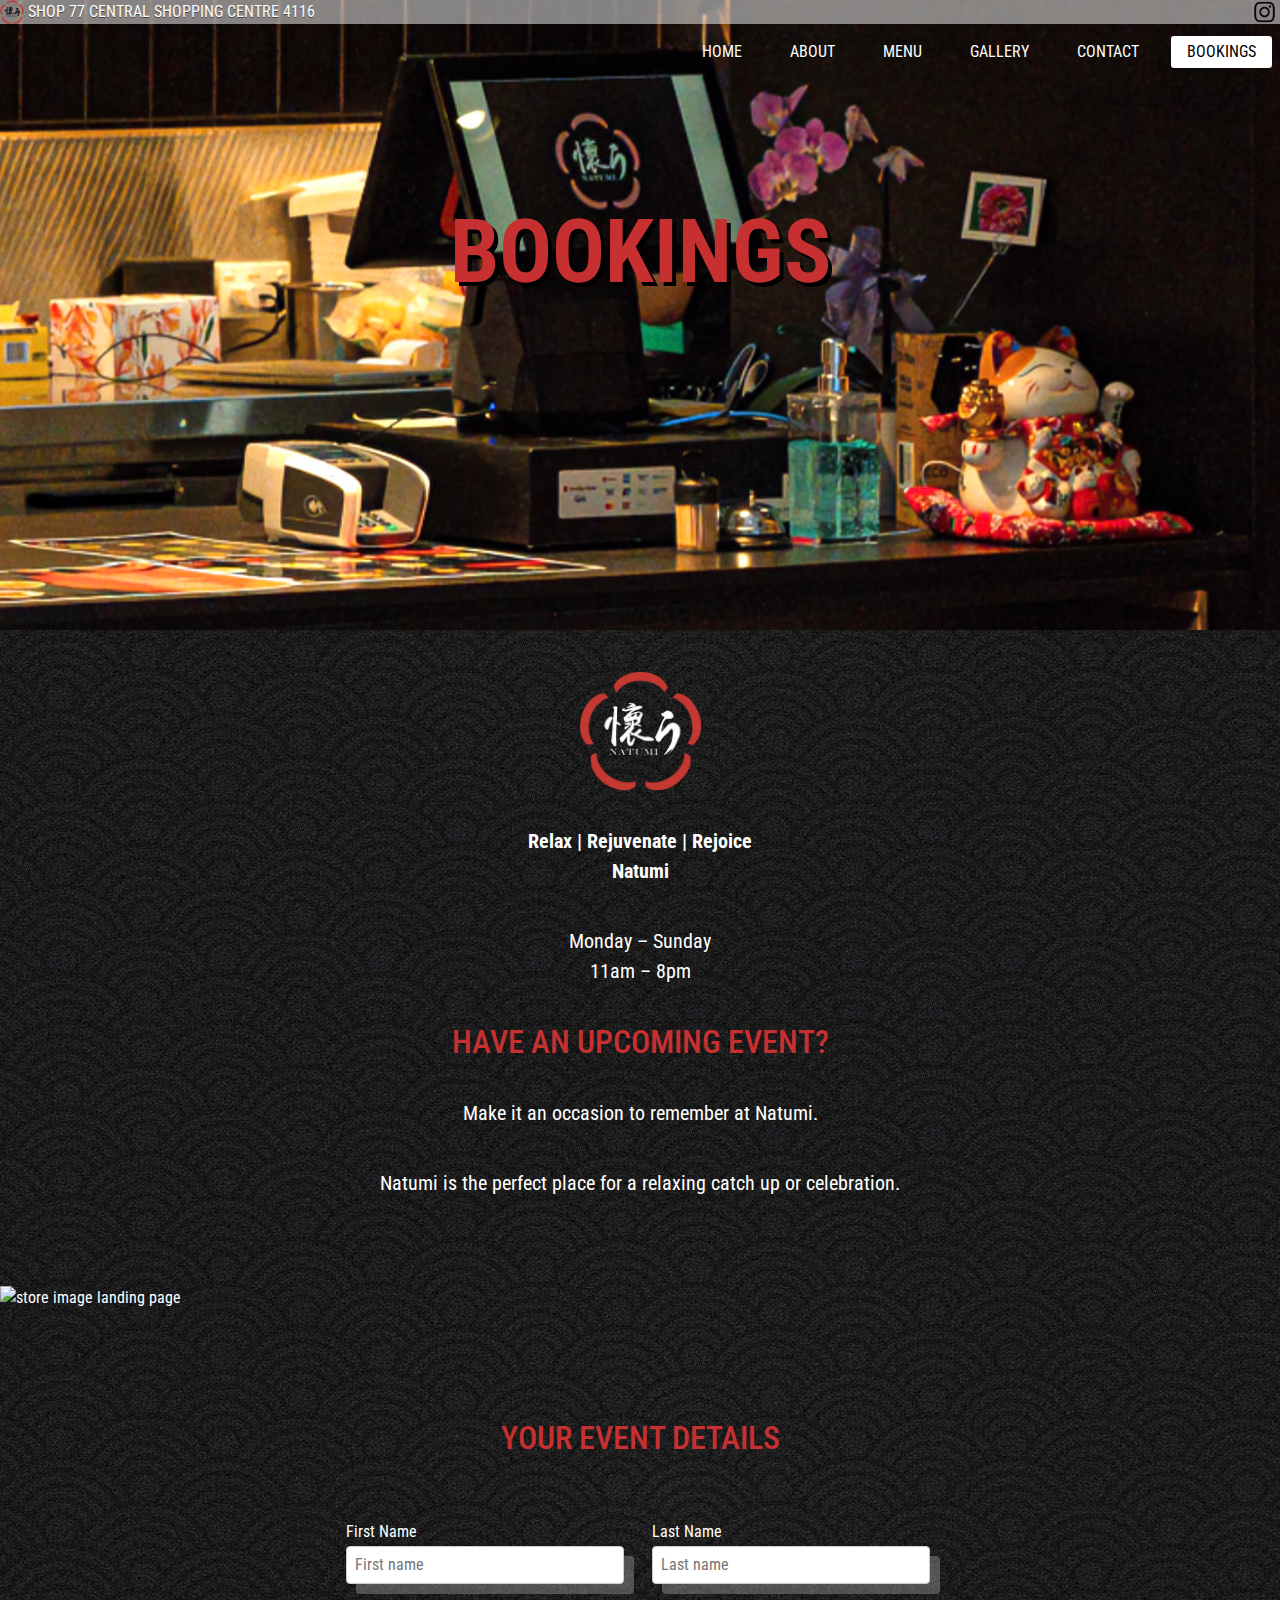
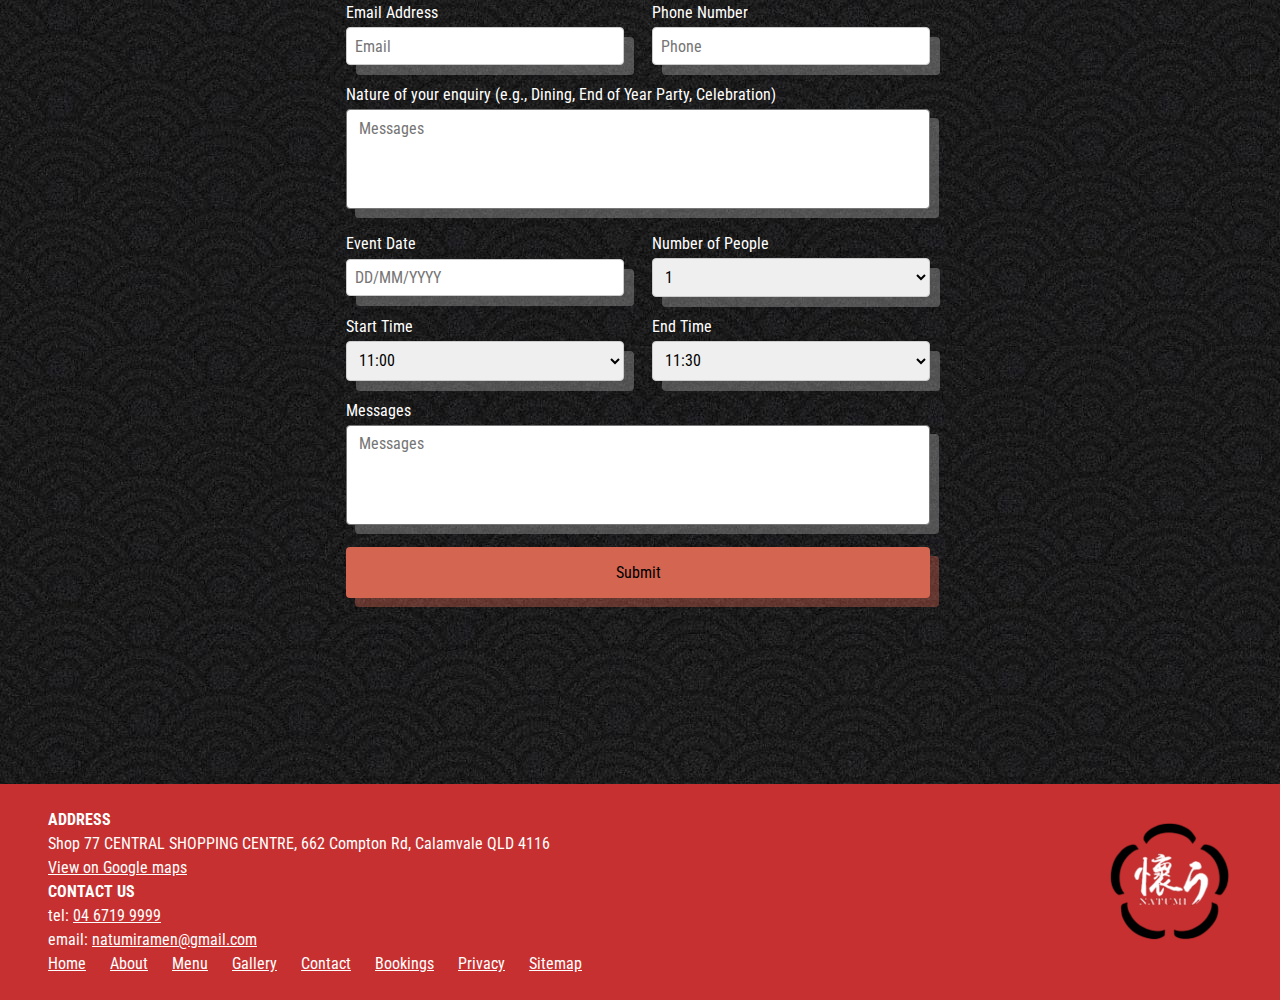
==== bookings.html @ b624f6a3 "all file for natumi ramen website" ====
<!doctype html>
<html lang="en">
	<head>
		<meta charset="utf-8">
		<meta name="description" content="Natumi Ramen website">
		<meta name="author" content="Yang Xiao">
		<title>Natumi Ramen | Bookings</title>
		<link href="https://fonts.googleapis.com/css?family=Roboto+Condensed:300,400,700" rel="stylesheet">
		<link rel="stylesheet" href="style.css">
		<link rel ="icon" href="images/natumi-logo-title.png" type="images/png">
	</head>

	<body class="bookings-page">
		<header id="page-header">
			<section class="banner-title">
				<p class="top-header">
					<a href="https://www.instagram.com/natumi_ramen/" target="_blank">
						<img class="header-instagram" src="images/instagram.png" alt="Instagram logo">
					</a>

					<a href="index.html">
						<img class="header-logo" src="images/natumi-logo-title.png" alt="Natumi logo">
					</a>

					SHOP 77 CENTRAL SHOPPING CENTRE 4116

				</p>
			</section>

			<nav id="main-menu">
				<ul>
					<li>
						<a href="index.html">Home</a>
					</li>
					<li>
						<a href="about.html">About</a>
					</li>
					<li>
						<a href="menu.html">Menu</a>
					</li>
					<li>
						<a href="gallery.html">Gallery</a>
					</li>
					<li>
						<a href="contact.html">Contact</a>
					</li>
					<li class="current">
						<a href="bookings.html">Bookings</a>
					</li>
				</ul>
			</nav>

			<h1>BOOKINGS</h1>

		</header>

        <img id="natumi-logo" src="images/natumi-logo.png" alt="Natumi logo">

		<article id="main-content">

			<p id="bookings-intro"><b>Relax | Rejuvenate | Rejoice</b></p>
			<p><b>Natumi</b></p>
			<p id="bookings-intro-second">Monday – Sunday</p>
			<p>11am – 8pm</p>
			<h2>Have an upcoming event?</h2>
			<p id="bookings-note">Make it an occasion to remember at Natumi.</p>
			<p>Natumi is the perfect place for a relaxing catch up or celebration.</p>

		</article>

		<img class="in-page-image" src="images/bookings-image-1.JPG" alt="store image landing page">

		<article id="main-content">

			<h2 id="booking-form-title">Your Event Details</h2>

			<table class="contact-list">
				<tr>
					<td><label for="fname">First Name</label></td>
					<td id="booking-form-gap"></td>		<!--only needed one-->
					<td><label for="fname">Last Name</label></td>
				</tr>
				<tr>
					<td><input type="text" id="firstname-id" name="firstname" placeholder="First name"></td>
					<td></td>
					<td><input type="text" id="lastname-id" name="lastname" placeholder="Last name"></td>
				</tr>
				<tr>
					<td><span id="firstname-error"></span></td>	<!--without this no message will be shown-->
					<td></td>
					<td><span id="lastname-error"></span></td>	<!--without this no message will be shown-->
				</tr>
				<tr>
					<td><label for="fname">Email Address</label></td>
					<td></td>
					<td><label for="fname">Phone Number</label></td>
				</tr>
				<tr>
					<td><input type="text" id="email-id" name="email" placeholder="Email"></td>
					<td></td>
					<td><input type="text" id="phone-id" name="phone" placeholder="Phone"></td>
				</tr>
				<tr>
					<td><span id="email-error"></span></td>	<!--without this no message will be shown-->
					<td></td>
					<td><span id="phone-error"></span></td>	<!--without this no message will be shown-->
				</tr>
				<tr>
					<td colspan="3"><label for="fname">Nature of your enquiry (e.g., Dining, End of Year Party, Celebration)</label></td>

				</tr>
				<tr>
					<td colspan="3"><textarea id="messages-id1" placeholder="Messages"></textarea></td>
				</tr>
				<tr>
					<td colspan="3"><span id="messages1-error"></span></td>	<!--without this no message will be shown-->
				</tr>
				<tr>
					<td><label for="fname">Event Date</label></td>
					<td></td>
					<td><label for="fname">Number of People</label></td>
				</tr>
				<tr>
					<td><input type="text" id="event-id" name="event" placeholder="DD/MM/YYYY"></td>
					<td></td>
					<td>
						<select>
							<option>1</option>
							<option>2</option>
							<option>3</option>
							<option>4</option>
							<option>5</option>
							<option>6</option>
							<option>7</option>
							<option>8</option>
							<option>9</option>
							<option>10</option>
							<option>Specify in Messages</option>
						</select>
					</td>
				</tr>
				<tr>
					<td><span id="event-error"></span></td>	<!--without this no message will be shown-->
					<td></td>
					<td><span id="people-error"></span></td>	<!--without this no message will be shown-->
				</tr>
				<tr>
					<td><label for="fname">Start Time</label></td>
					<td></td>
					<td><label for="fname">End Time</label></td>
				</tr>
				<tr>
					<td>
						<select id="start-time-id">
							<option value="0">11:00</option>	<!--value here is used to avoid end time earlier than start time error -->
							<option value="0.5">11:30</option>
							<option value="1">12:00</option>
							<option value="1.5">12:30</option>
							<option value="2">13:00</option>
							<option value="2.5">13:30</option>
							<option value="3">14:00</option>
							<option value="3.5">14:30</option>
							<option value="4">15:00</option>
							<option value="4.5">15:30</option>
							<option value="5">16:00</option>
							<option value="5.5">16:30</option>
							<option value="6">17:00</option>
							<option value="6.5">17:30</option>
							<option value="7">18:00</option>
							<option value="7.5">18:30</option>
							<option value="8">19:00</option>
						</select>
					</td>
					<td></td>
					<td>
						<select id="end-time-id">
							<option value="0.5">11:30</option>
							<option value="1">12:00</option>
							<option value="1.5">12:30</option>
							<option value="2">13:00</option>
							<option value="2.5">13:30</option>
							<option value="3">14:00</option>
							<option value="3.5">14:30</option>
							<option value="4">15:00</option>
							<option value="4.5">15:30</option>
							<option value="5">16:00</option>
							<option value="5.5">16:30</option>
							<option value="6">17:00</option>
							<option value="6.5">17:30</option>
							<option value="7">18:00</option>
							<option value="7.5">18:30</option>
							<option value="8">19:00</option>
							<option value="9.5">19:30</option>
							<option value="9">20:00</option>
						</select>
					</td>
				</tr>
				<tr>
					<td colspan="3"><span id="time-error"></span></td>	<!--without this no message will be shown-->
					<td></td>
					<td></td>
				</tr>
				<tr>
					<td colspan="3"><label for="fname">Messages</label></td>
				</tr>
				<tr>
					<td colspan="3"><textarea id="messages-id2" placeholder="Messages"></textarea></td>
				</tr>
				<tr>
					<td colspan="3"><span id="messages2-error"></span></td>	<!--without this no message will be shown-->
				</tr>
				<tr>
					<td colspan="3"><button class="booking-button" id="booking-submit" onclick="bookingButtonFunction()">Submit</button></td>
				</tr>
			</table>
		</article>

        <footer id="page-footer">
		
			<nav id="secondary-menu">
				
				<h><b>ADDRESS</b><a href="index.html"><img id="logo-footer" src="images/natumi-logo-footer.png" alt="Natumi logo"></a></h>
				
				<p>Shop 77 CENTRAL
					SHOPPING CENTRE, 
					662 Compton Rd, 
					Calamvale QLD 4116</p>

				<p><a href="https://goo.gl/maps/nxj7dTf7EpUZpidh6" target="_blank">View on Google maps</a></p>

				<h><b>CONTACT US</b></h>
				
				<p>tel: <a href="tel:04 6719 9999">04 6719 9999</a></p>

				<p>email: <a href="mailto:natumiramen@gmail.com">natumiramen@gmail.com</a></p>

				<ul>
					<li>
						<a href="index.html">Home</a>
					</li>
					<li>
						<a href="about.html">About</a>
					</li>
					<li>
						<a href="menu.html">Menu</a>
					</li>
					<li>
						<a href="gallery.html">Gallery</a>
					</li>
					<li>
						<a href="contact.html">Contact</a>
					</li>
					<li class="current">
						<a href="bookings.html">Bookings</a>
					</li>
					<li>
						<a href="privacy.html">Privacy</a>
					</li>
					<li>
						<a href="sitemap.html">Sitemap</a>
					</li>
				</ul>
			</nav>
		</footer>
	</body>

	<script src="script.js"></script>

</html>
---- style.css ----
/* default phone view*/

* {
	margin: 0;
	padding: 0;
}

/* setting for the entire document*/

body {
	font-family: 'Roboto Condensed', Helvetica, Arial, sans-serif;
	font-size: 14px;
	line-height: 1.5em;
	background: url(images/Background-Image.jpg);
	color: white;
}

/* top navigation bar */

#main-menu ul {
	padding: 0.5em 0;
	text-align: center;
}

#main-menu li {
	list-style: none;
	padding: 0.1em 0.5em;
}

#main-menu a {
	display: block;
	color: white;
	text-decoration: none;
	padding: 0.25em 1em;
	text-transform: uppercase;
	border-radius: 3px;
	text-shadow: rgba(0,0,0,0.5) 0 1px 0;
}

#main-menu a:hover {
	background: rgba(255,255,255,0.3);
}

#main-menu li.current a {
	background: white;
	color: black;
	text-shadow: none;
}

#page-header .cta-button a:hover {
	color: black;
	background-color: white;
	box-shadow: none;
}

/* very top where the location of the Natumi Ramen is*/

.top-header {
	color: white;
	text-shadow: rgba(0,0,0,0.5) 0 1px 0;
}

/* very top - the Natumi logo and Instagram logo*/
.header-instagram {
	float: right;
	height: 1.5em;
}

.header-logo {
	float: left;
	height: 1.5em;
	margin-right: 0.2em;
}

/* page Header title */

#page-header {
	background-size: cover;
	background-position: center center;
	min-height: 100vh;
}

/* here is how to get the grey area on top of the image */

#page-header .banner-title {
	background: rgba(255,255,255,0.5);
}

/* title of the page*/

#page-header h1 {
	font-size: 6em;
	line-height: 1em;
	padding: 10%;
	color: rgb(199, 48, 48);
	text-align: center;
	font-weight: bold;
	text-shadow: 4px 4px black;
}

/* natumi logo*/

#natumi-logo {
	display: block;
	margin-top: 7%;		/* distance from top and bottom*/
	margin-bottom: 7%;
	margin-left: auto;
	margin-right: auto;
	width: 30%;
}

/* natumi logo in the footer*/

#logo-footer {
	margin-top: 1%;
	margin-bottom: 1%;
	float: right;
}

/* landing page header backgound*/

body.landing-page #page-header {
	background-image: url(images/landing-head.jpg);
}

/* about page header backgound*/

body.about-page #page-header {
	background-image: url(images/about-head.jpg);
}

/* menu page header background*/

body.menu-page #page-header {
	background-image: url(images/menu-head.jpg);
}

/* gallery page header background*/

body.gallery-page #page-header {
	background-image: url(images/gallery-head.jpg);
}

/* contact page header background*/

body.contact-page #page-header {
	background-image: url(images/contact-head.jpg);
}

/* bookings page header background*/

body.bookings-page #page-header {
	background-image: url(images/bookings-head.png);
}

/* privacy page header background*/

body.privacy-page #page-header {
	background-image: url(images/landing-head.jpg);
}

/* sitemap page header background*/

body.sitemap-page #page-header {
	background-image: url(images/landing-head.jpg);
}

/* confirmation page header background*/

body.confirmation-page #page-header {
	background-image: url(images/landing-head.jpg);
}

/* main content setting for all content*/

#main-content {
	padding: 1.5em;
	overflow: hidden;
}

/* smaller header or section header*/

#main-content h2 {
	font-size: 2em;
	line-height: 1em;
	font-weight: 500;
	margin-bottom: 0.5em;
	text-transform: uppercase;
	text-align: center;
	color: rgb(199, 48, 48);  /* colour from the logo*/
}

/* main writting paragraph*/

#main-content p {
	padding-left: 10%;  /* so that the text is not reaching to the edge of the page*/
	padding-right: 10%;	/* same above*/
	margin-bottom: 1em; 
	font-size: 1.25em;
	line-height: 1.5em;
	text-align: center;
}

#main-content .open-hour-note {
	font-size: 1em;
	line-height: 1.5em;
	margin-top: -1.6em;
	margin-bottom: 3em;
}

#main-content .online-ordering-note {
	margin-bottom: 3em;
}

/* page footer */

#page-footer {
	padding: 1.5em;
	background-color: rgb(199, 48, 48);
	color: white;
}

/* for the navigation bar in footer*/

#secondary-menu li {
	list-style: none; /* delect the dot point*/
}

#secondary-menu a {	
	color: white;	/* so that the list won't change colours*/
}

/* for landing page only - the image that separated landing into a half*/

#qr-code {	/* img inside div*/
	margin-top: 1%; 
	margin-bottom: 1%;
	margin-left: auto;
	margin-right: auto;
	display: block;
	transition: transform .2s;
}

.qr-code {	/* div*/
	width: 100%;
	position: relative;
	/* popup container*/

	-webkit-user-select: none;
	-moz-user-select: none;
	-ms-user-select: none;
	user-select: none;
}

#qr-code:hover {
	transform: scale(1.03);
}

.qr-code .popup-payment {
	visibility: hidden;
	position: absolute;
	width: 20em;
	right: 0%;
	left: 0%;
	margin-left: auto;
	margin-right: auto;
	z-index: 1;
	bottom: -31%;	/* put it to the bottom*/
	opacity: 90%;
}

.popup-payment-methods {
	width: 20em;
	border-radius: 4px;
}

/* Toggle this class - hide and show the popup */
.qr-code .show {
	visibility: visible;
	-webkit-animation: fadeIn .2s;
	animation: fadeIn .2s;
	opacity: 90%;
}

.in-page-image {
	margin-bottom: 4em;
	width: 100%;
}

/* for about page only - the images in 3 * 3 grind - phone view*/

#about-us-h2 {
	margin-top: -0.9em;  /* put the smaller heading slightly closer to logo*/
}

.about-container {
	display: flex;
	flex-wrap: wrap;
	justify-content: space-between;
	padding-right: 2%;
	padding-left: 2%;
	padding-bottom: 15%;
}

.about-container-item {
	width: 32%; 
	margin-bottom: 1%; /* (100-32*3)/2 */
	position: relative;
	transition: transform .2s;
	/* Popup container*/
	display: inline-block;
	-webkit-user-select: none;
	-moz-user-select: none;
	-ms-user-select: none;
	user-select: none;
}

/* Bjerrome, T. A. (2019, 04 15). Common CSS Flexbox Layout Patterns with Example Code. 
Retrieved from Tobiasahlin: https://tobiasahlin.com/blog/common-flexbox-patterns/ */

.about-images {
	width: 100%;
}

.about-container-item:hover {
	transform: scale(1.03); /* popup when mouse hover*/
}

/* The actual popup */
.about-container-item .popuptext {
	visibility: hidden;
	width: 160px;
	background-color: #555;
	color: #fff;
	text-align: center;
	border-radius: 6px;
	padding: 8px 0;
	position: absolute;
	z-index: 1;
	bottom: 103%;
	left: 50%;
	margin-left: -80px;
	opacity: 90%;
}

/* Popup arrow */
.about-container-item .popuptext::after {
	content: "";
	position: absolute;
	top: 100%;
	left: 50%;
	margin-left: -5px;
	border-width: 5px;
	border-style: solid;
	border-color: #555555 transparent transparent transparent;
	opacity: 90%;
}

/* Toggle this class - hide and show the popup */
.about-container-item .show {
	visibility: visible;
	-webkit-animation: fadeIn .2s;
	animation: fadeIn .2s;
	opacity: 90%;
}

/* Add animation (fade in the popup) */
@-webkit-keyframes fadeIn {
	from {opacity: 0;} 
	to {opacity: 0.9;}
}

@keyframes fadeIn {
	from {opacity: 0;}
	to {opacity:0.9;}
}

/* W3schools. (2023). How TO - Popup. 
Retrieved from W3schools: https://www.w3schools.com/howto/howto_js_popup.asp */

/* for menu page only*/
/* the booking button is universal however first used in bookings so named booking-button*/

.booking-button {
	background-color: rgb(211, 101, 81); 
	color: black; 
	border: none;
	padding: 16px 32px;
	text-align: center;
	text-decoration: none;
	display: block;
	font-size: 1em;
	margin: auto;
	margin-bottom: 3%;
	transition-duration: 0.3s;
	cursor: pointer;
	border-radius: 4px;
	font-family: 'Roboto Condensed';
	box-shadow: 6px 6px rgba(211, 100, 81, 0.4);
}

.booking-button:hover {
	background-color: rgb(199, 48, 48);
	color: white;
	transform: scale(1.1);
	box-shadow:none;
}

#menu-title {
	font-size:1.25em;
}

#menu-intro {
	margin-top: -3em;
}

.menu-list {
	padding-left: 15%;
	padding-right: 10%;
	width: 100%;
	text-align: left;
	padding-bottom: 10%;
	line-height: 2em;
}

.menu-pdf-button {
	text-decoration: none;
}

#menu-contact {
	margin-bottom: 3em;
}

.booking-button #menu-contact-button {
	margin-bottom: 2.5em;
}

/* for gallery page only - the images in masonry - phone view*/

#gallery-intro {
	margin-top: -1.4em;	/* closer to the logo*/
}

.gallery-container {
	display: flex;
	flex-flow: column wrap;
	align-content: space-between;
	height: 50em;
	margin-left: 2%;
	margin-right: 2%;
}
	
.gallery-container-item {
	width: 32%;
	margin-bottom: 2%; /* (100-32*3)/2 */
	transition: transform .2s;
}

.gallery-container-item:hover {
	transform: scale(1.03); /* popup when mouse hover*/
}

/* re-order items into rows */
	
.gallery-container-item:nth-child(3n+1) { order: 1; }
.gallery-container-item:nth-child(3n+2) { order: 2; }
.gallery-container-item:nth-child(3n)   { order: 3; }
	  
/* force new columns */

.gallery-container::before,
.gallery-container::after {
	content: "";
	flex-basis: 100%;
	width: 0;
	order: 2;
}

/* Bjerrome, T. A. (2019, 04 15). Common CSS Flexbox Layout Patterns with Example Code. 
Retrieved from Tobiasahlin: https://tobiasahlin.com/blog/common-flexbox-patterns/ */

#gallery-button {
	margin-bottom: 4em;
}

/* for sitemap page only - the sitemap list*/

.sitemap-container {
	text-align: center;
}

#sitemap {
	display: inline-block;
	text-align: left;
}

#sitemap a {
	text-decoration: none;
	color: white;
}

/* for contact page only*/

#main-content #contact-intro {
	margin-top: -1.4em;
	margin-bottom: 0em;
}

.contact-list {
	margin: auto;
	width: 95%;
	margin-bottom: 10%;
}

input[type=text], select {	/* the type-in textbox for name, email and phone number*/
	width: 100%;
	padding: 5%;
	margin-bottom: 5%;
	display: inline-block;
	border: 1px solid #ccc;
	border-radius: 4px;
	box-sizing: border-box;
	font-family: 'Roboto Condensed', Helvetica, Arial, sans-serif;
	font-size: 1em;
	box-shadow: 6px 6px rgba(168, 168, 168, 0.4);
}

input[type=submit] {	/* submit button*/
	width: 100%;
	background-color: rgb(211, 101, 81);
	color: black;
	padding: 1.5% 2%;	/* for inner text, don't change*/
	border: none;
	border-radius: 4px; 
	cursor: pointer;
	transition-duration: 0.3s;
	margin: auto;
	font-family: 'Roboto Condensed', Helvetica, Arial, sans-serif;
	font-size: 1em;
	margin-top: 2%;
	height: 3em;
}

input[type=submit]:hover {
	transform: scale(1.01);	/* most of the effects are achieved in bookings-button*/
}

textarea {		/* the message textbox*/
	width: 100%;
	padding: 1.5% 2%;	/* top-bottom and left-right padding, don't change*/
	box-sizing: border-box;
	border-radius: 4px;
	font-size: 1em;
	resize: none;
	height: 100px;
	font-family: 'Roboto Condensed', Helvetica, Arial, sans-serif;
	font-size: 1em;
	margin-bottom: 2%;
	box-shadow: 6px 6px rgba(168, 168, 168, 0.4);
}

textarea:focus {
	transform: scale(1.02);
	transition-duration: 0.4s;
	box-shadow: none;
}

input[type=text]:focus {
	transform: scale(1.04);
	transition-duration: 0.5s;
	box-shadow: none;
}

#contact-button:hover {			
	transform: scale(1.03);		/* the button class in bookings, but the zooming scale is too big*/
}								/* so overwrite here using an id*/

/* for bookings page only*/

#main-content #bookings-intro {
	margin-top: -1.5em;
	margin-bottom: 0em;
}

#main-content #bookings-intro-second {
	margin-bottom: 0em;
}

#main-content #bookings-note {
	margin-top: 2em;
}

#main-content #booking-form-title {
	margin-bottom: 2em;
}

#main-content #booking-form-gap {
	width:1.5em;
}

#booking-submit {
	width: 100%;
}

#booking-submit:hover {			
	transform: scale(1.03);
}		

select:focus {
	transform: scale(1.02);
	transition-duration: 0.2s;
	box-shadow: none;
}

/* for privacy page only*/

#privacy-content {
	margin-top: -1.5em;
}

#main-content #privacy-bottom {
	margin-bottom: 4em;
}

/* for desktop size*/

@media only screen and (min-width: 990px) {

	body {
		font-size: 16px;
		line-height: 1.5em;
	}

	/* main menu */

	#main-menu ul {
		display: flex;
		justify-content: right;
		padding: 0;
		text-align: left;
	}

	#main-menu li {
		padding: 0.75em 0.5em;
	}

	/* page header */

	#page-header {
		min-height: 70vh;
	}

	#page-header h1 {
		font-size: 5.5em;
	}

	/* main content */

	#main-content {
		padding: 3em;
	}

	/* page footer */

	#page-footer {
		padding: 1.5em 3em;
	}

	#secondary-menu ul {
		display: flex;
	}

	#secondary-menu li {
		padding: 0;
		padding-right: 1.5em;
	}

	/* natumi logo*/

	#natumi-logo {
		display: block;
		margin-top: 3%;
		margin-bottom: 3%;
		margin-left: auto;
		margin-right: auto;
		width: 10%;	/* smaller*/
	}

	#main-content p {
		padding-left: 20%;  /* samller so that the text is in the centre of the page*/
		padding-right: 20%;	/* same above*/
		margin-bottom: 2em; 
		font-size: 1.25em;
		line-height: 1.5em;
		text-align: center;
	}

	/* for about page only - the images in 3 * 3 grind*/

	#about-us-h2 {
		margin-top: -1.6em;  /* put the smaller heading slightly closer to logo*/
	}

	.about-container {
		display: flex;
		flex-wrap: wrap;
		justify-content: space-between;
		padding-right: 20%;  /* wider so that the text is in the centre of the page*/
		padding-left: 20%;   /* same above*/
		padding-bottom: 15%;
	}
	.about-container-item:hover {
		transform: scale(1.02); /* popup when mouse hover*/
	}

	/* for menu page only - the menu list*/

	#menu-intro {
		margin-top: -2.7em;
	}

	.menu-list {
		padding-left: 30%;	/* wider so that the text is in the centre of the page*/
		padding-right: 20%; /* same above*/
		width: 100%;
		text-align: left;
		line-height: 2em;
	}

	/* for gallery page only - the images in masonry - desktop view*/

	#gallery-intro {
		margin-top: -2.7em;	/* closer to the logo*/
	}

	.gallery-container {
		display: flex;
		flex-flow: column wrap;
		align-content: space-between;
		height: 100em;
		margin-top: -2em;
		margin-left: 20%;	/* wider so that the text is in the centre of the page*/
		margin-right: 20%;  /* same above*/
	}

	#menu-contact {
		margin-top: -10em;
		margin-bottom: 3em;
	}

	/* for contact page only - the contact form*/

	#contact-intro {
		margin-top: -2.7em;
	}

	.contact-list {
		margin: auto;
		width: 50%;
		margin-bottom: 10%;
	}

	input[type=text], select {	/* the type-in textbox for name, email and phone number*/
		width: 100%;
		padding: 3%;
		margin-bottom: 5%;
		display: inline-block;
		border: 1px solid #ccc;
		border-radius: 4px;
		box-sizing: border-box;
		font-family: 'Roboto Condensed', Helvetica, Arial, sans-serif;
		font-size: 1em;
		box-shadow: 10px 10px rgba(168, 168, 168, 0.4);
	}

	#contact-button:hover {			
		transform: scale(1.02);		/* smaller - the button class in bookings, but the zooming scale is too big*/
	}								/* so overwrite here using an id*/

	input[type=text]:focus {
		transform: scale(1.02);     /* smaller than moble view*/
	}

	textarea {		/* the message textbox*/
		width: 100%;
		padding: 1.5% 2%;	/* top-bottom and left-right padding, don't change*/
		box-sizing: border-box;
		border-radius: 4px;
		font-size: 1em;
		resize: none;
		height: 100px;
		font-family: 'Roboto Condensed', Helvetica, Arial, sans-serif;
		font-size: 1em;
		margin-bottom: 2%;
		box-shadow: 9px 9px rgba(168, 168, 168, 0.4);
	}

	textarea:focus {
		transform: scale(1.01);
		transition-duration: 0.4s;
		box-shadow: none;
	}

	/* for bookings page only*/

	#main-content #bookings-intro {
		margin-top: -2.7em;
		margin-bottom: 0em;
	}

	.booking-button {
		background-color: rgb(211, 101, 81); 
		color: black; 
		border: none;
		padding: 16px 32px;
		text-align: center;
		text-decoration: none;
		display: block;
		font-size: 1em;
		margin: auto;
		margin-bottom: 3%;
		transition-duration: 0.3s;
		cursor: pointer;
		border-radius: 4px;
		font-family: 'Roboto Condensed';
		box-shadow: 9px 9px rgba(211, 100, 81, 0.4);
	}
	/* for privacy page only*/

	#privacy-content {
		margin-top: -2.7em;
	}
}
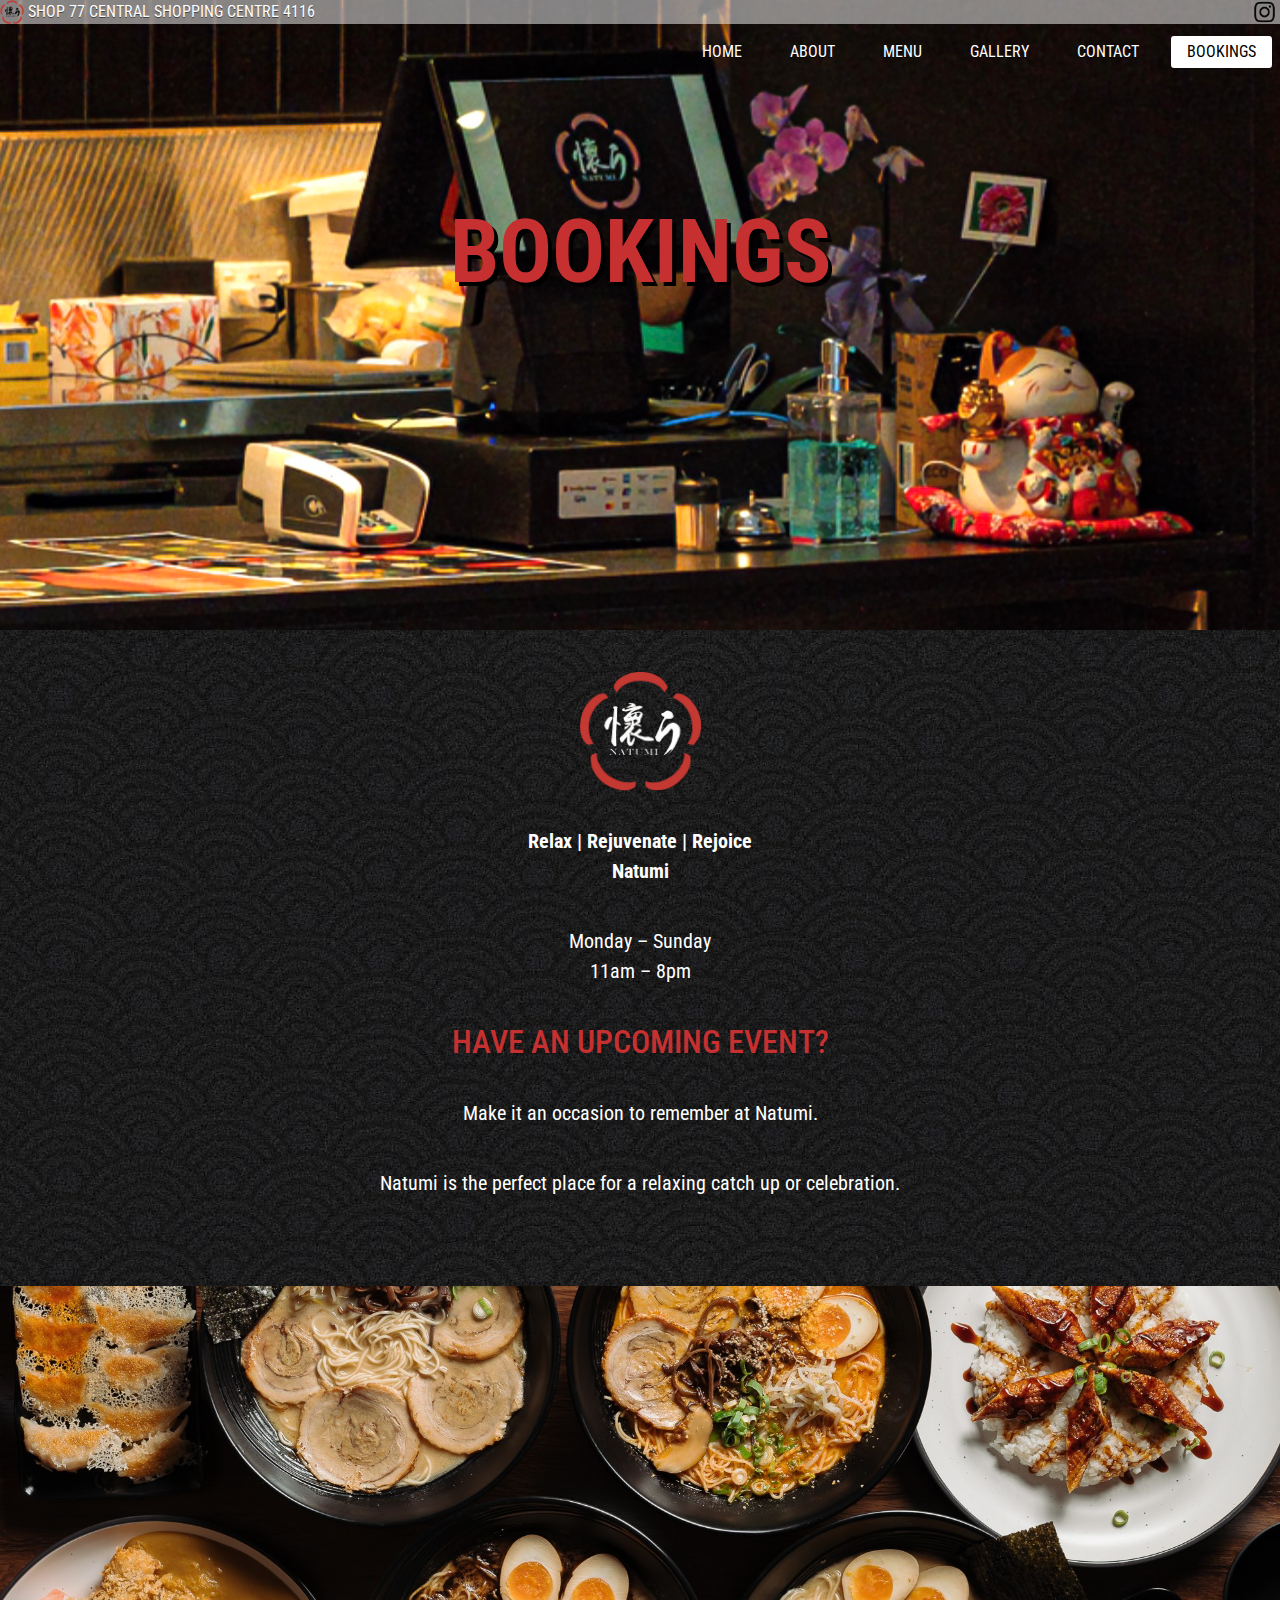
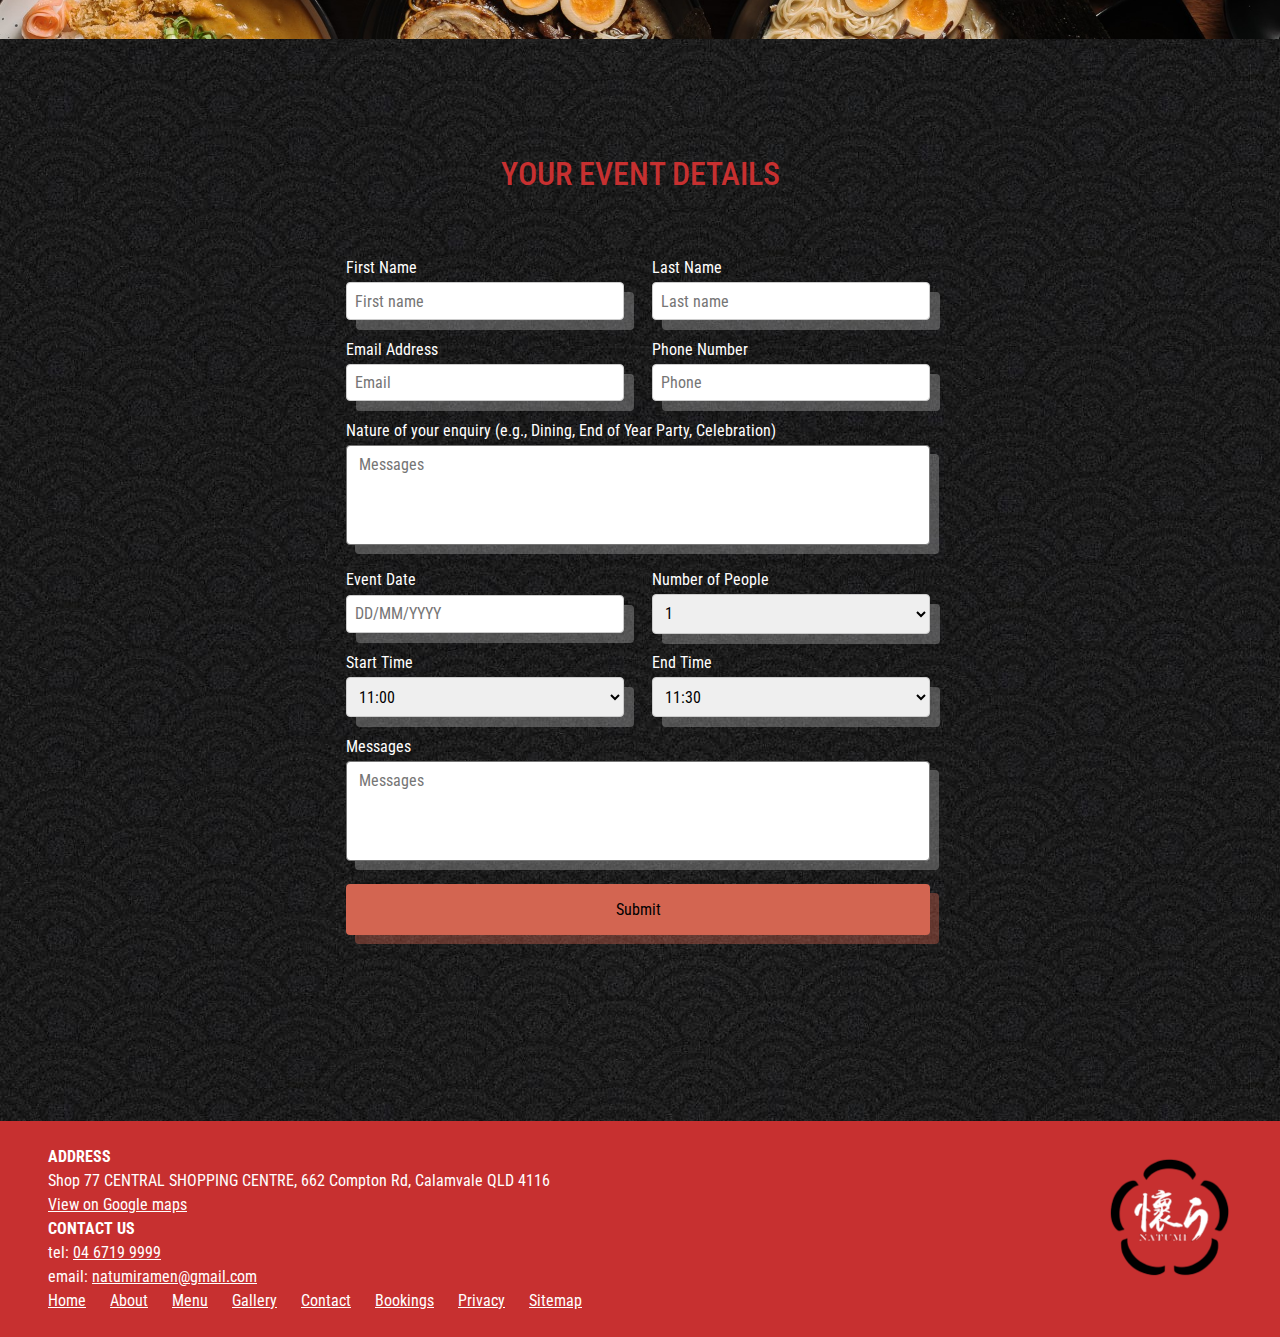
==== commit 9680be6b: "Update bookings.html" ====
--- a/bookings.html
+++ b/bookings.html
@@ -68,7 +68,7 @@
 
 		</article>
 
-		<img class="in-page-image" src="images/bookings-image-1.JPG" alt="store image landing page">
+		<img class="in-page-image" src="images/bookings-image-1.jpg" alt="store image landing page">
 
 		<article id="main-content">
 
@@ -266,4 +266,4 @@
 
 	<script src="script.js"></script>
 
-</html>+</html>
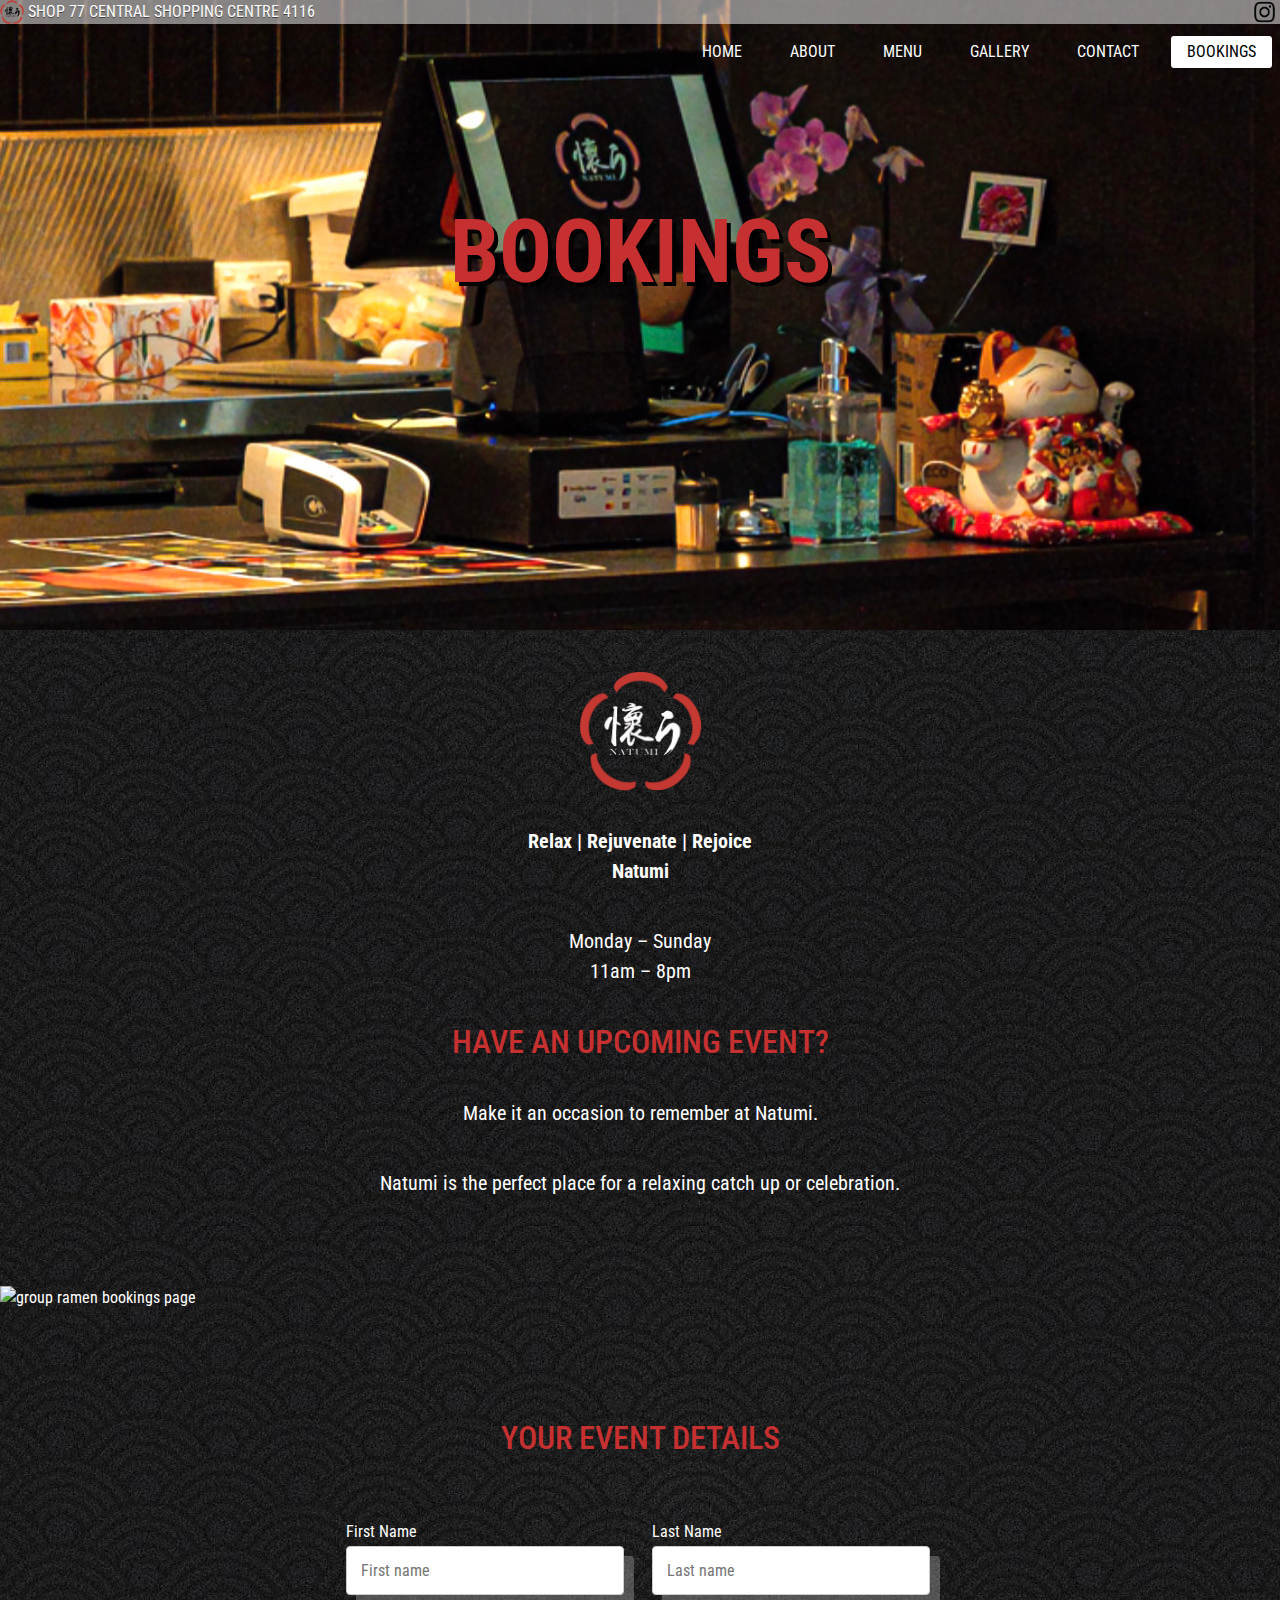
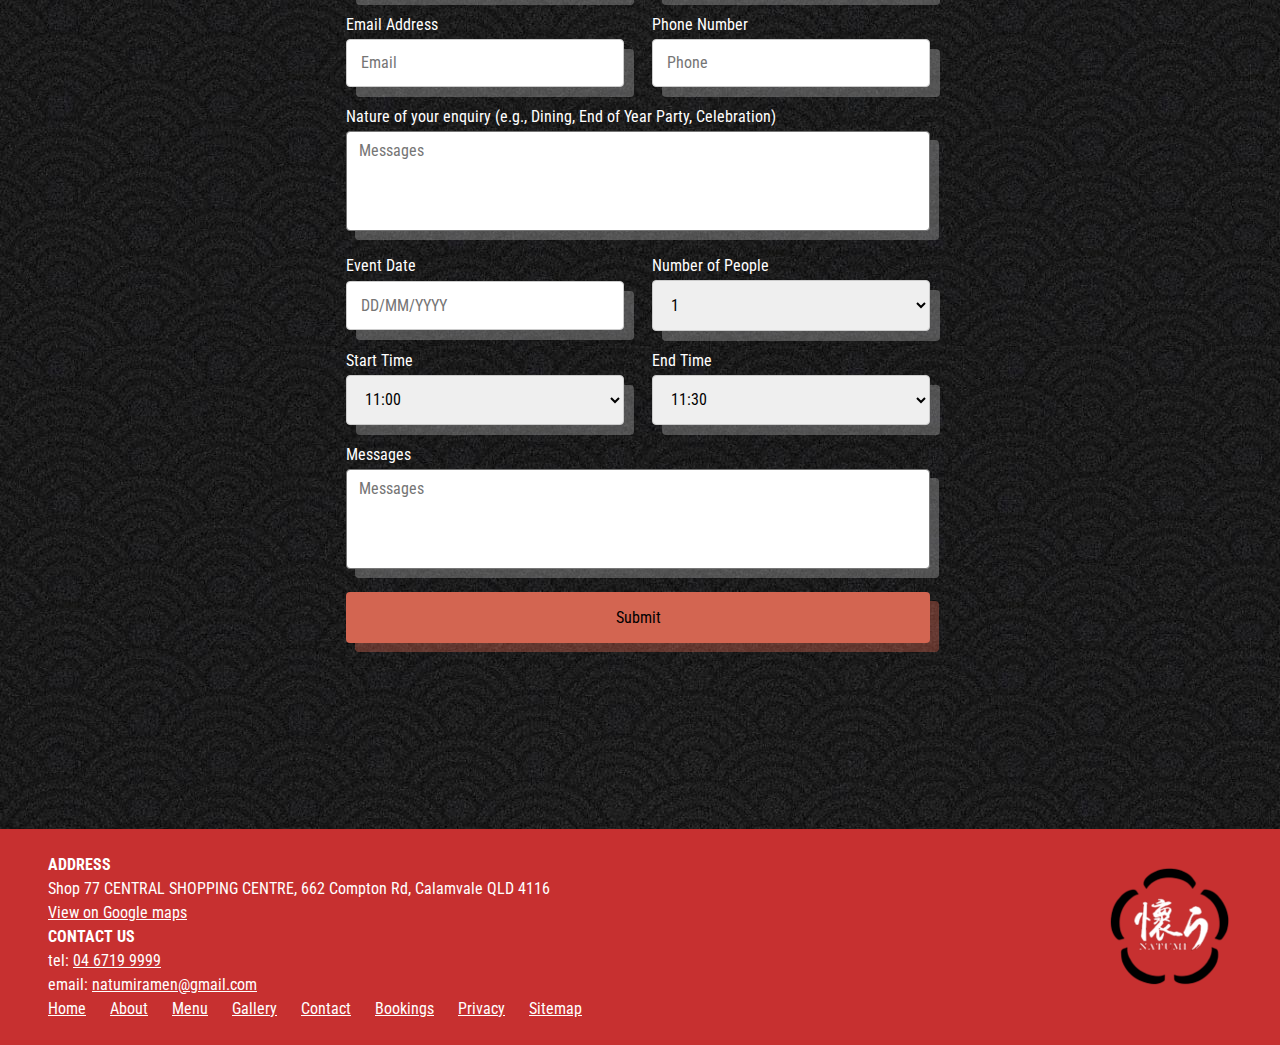
==== commit 6e65a504: "Add files via upload" ====
--- a/bookings.html
+++ b/bookings.html
@@ -1,269 +1,269 @@
-<!doctype html>
-<html lang="en">
-	<head>
-		<meta charset="utf-8">
-		<meta name="description" content="Natumi Ramen website">
-		<meta name="author" content="Yang Xiao">
-		<title>Natumi Ramen | Bookings</title>
-		<link href="https://fonts.googleapis.com/css?family=Roboto+Condensed:300,400,700" rel="stylesheet">
-		<link rel="stylesheet" href="style.css">
-		<link rel ="icon" href="images/natumi-logo-title.png" type="images/png">
-	</head>
-
-	<body class="bookings-page">
-		<header id="page-header">
-			<section class="banner-title">
-				<p class="top-header">
-					<a href="https://www.instagram.com/natumi_ramen/" target="_blank">
-						<img class="header-instagram" src="images/instagram.png" alt="Instagram logo">
-					</a>
-
-					<a href="index.html">
-						<img class="header-logo" src="images/natumi-logo-title.png" alt="Natumi logo">
-					</a>
-
-					SHOP 77 CENTRAL SHOPPING CENTRE 4116
-
-				</p>
-			</section>
-
-			<nav id="main-menu">
-				<ul>
-					<li>
-						<a href="index.html">Home</a>
-					</li>
-					<li>
-						<a href="about.html">About</a>
-					</li>
-					<li>
-						<a href="menu.html">Menu</a>
-					</li>
-					<li>
-						<a href="gallery.html">Gallery</a>
-					</li>
-					<li>
-						<a href="contact.html">Contact</a>
-					</li>
-					<li class="current">
-						<a href="bookings.html">Bookings</a>
-					</li>
-				</ul>
-			</nav>
-
-			<h1>BOOKINGS</h1>
-
-		</header>
-
-        <img id="natumi-logo" src="images/natumi-logo.png" alt="Natumi logo">
-
-		<article id="main-content">
-
-			<p id="bookings-intro"><b>Relax | Rejuvenate | Rejoice</b></p>
-			<p><b>Natumi</b></p>
-			<p id="bookings-intro-second">Monday – Sunday</p>
-			<p>11am – 8pm</p>
-			<h2>Have an upcoming event?</h2>
-			<p id="bookings-note">Make it an occasion to remember at Natumi.</p>
-			<p>Natumi is the perfect place for a relaxing catch up or celebration.</p>
-
-		</article>
-
-		<img class="in-page-image" src="images/bookings-image-1.jpg" alt="store image landing page">
-
-		<article id="main-content">
-
-			<h2 id="booking-form-title">Your Event Details</h2>
-
-			<table class="contact-list">
-				<tr>
-					<td><label for="fname">First Name</label></td>
-					<td id="booking-form-gap"></td>		<!--only needed one-->
-					<td><label for="fname">Last Name</label></td>
-				</tr>
-				<tr>
-					<td><input type="text" id="firstname-id" name="firstname" placeholder="First name"></td>
-					<td></td>
-					<td><input type="text" id="lastname-id" name="lastname" placeholder="Last name"></td>
-				</tr>
-				<tr>
-					<td><span id="firstname-error"></span></td>	<!--without this no message will be shown-->
-					<td></td>
-					<td><span id="lastname-error"></span></td>	<!--without this no message will be shown-->
-				</tr>
-				<tr>
-					<td><label for="fname">Email Address</label></td>
-					<td></td>
-					<td><label for="fname">Phone Number</label></td>
-				</tr>
-				<tr>
-					<td><input type="text" id="email-id" name="email" placeholder="Email"></td>
-					<td></td>
-					<td><input type="text" id="phone-id" name="phone" placeholder="Phone"></td>
-				</tr>
-				<tr>
-					<td><span id="email-error"></span></td>	<!--without this no message will be shown-->
-					<td></td>
-					<td><span id="phone-error"></span></td>	<!--without this no message will be shown-->
-				</tr>
-				<tr>
-					<td colspan="3"><label for="fname">Nature of your enquiry (e.g., Dining, End of Year Party, Celebration)</label></td>
-
-				</tr>
-				<tr>
-					<td colspan="3"><textarea id="messages-id1" placeholder="Messages"></textarea></td>
-				</tr>
-				<tr>
-					<td colspan="3"><span id="messages1-error"></span></td>	<!--without this no message will be shown-->
-				</tr>
-				<tr>
-					<td><label for="fname">Event Date</label></td>
-					<td></td>
-					<td><label for="fname">Number of People</label></td>
-				</tr>
-				<tr>
-					<td><input type="text" id="event-id" name="event" placeholder="DD/MM/YYYY"></td>
-					<td></td>
-					<td>
-						<select>
-							<option>1</option>
-							<option>2</option>
-							<option>3</option>
-							<option>4</option>
-							<option>5</option>
-							<option>6</option>
-							<option>7</option>
-							<option>8</option>
-							<option>9</option>
-							<option>10</option>
-							<option>Specify in Messages</option>
-						</select>
-					</td>
-				</tr>
-				<tr>
-					<td><span id="event-error"></span></td>	<!--without this no message will be shown-->
-					<td></td>
-					<td><span id="people-error"></span></td>	<!--without this no message will be shown-->
-				</tr>
-				<tr>
-					<td><label for="fname">Start Time</label></td>
-					<td></td>
-					<td><label for="fname">End Time</label></td>
-				</tr>
-				<tr>
-					<td>
-						<select id="start-time-id">
-							<option value="0">11:00</option>	<!--value here is used to avoid end time earlier than start time error -->
-							<option value="0.5">11:30</option>
-							<option value="1">12:00</option>
-							<option value="1.5">12:30</option>
-							<option value="2">13:00</option>
-							<option value="2.5">13:30</option>
-							<option value="3">14:00</option>
-							<option value="3.5">14:30</option>
-							<option value="4">15:00</option>
-							<option value="4.5">15:30</option>
-							<option value="5">16:00</option>
-							<option value="5.5">16:30</option>
-							<option value="6">17:00</option>
-							<option value="6.5">17:30</option>
-							<option value="7">18:00</option>
-							<option value="7.5">18:30</option>
-							<option value="8">19:00</option>
-						</select>
-					</td>
-					<td></td>
-					<td>
-						<select id="end-time-id">
-							<option value="0.5">11:30</option>
-							<option value="1">12:00</option>
-							<option value="1.5">12:30</option>
-							<option value="2">13:00</option>
-							<option value="2.5">13:30</option>
-							<option value="3">14:00</option>
-							<option value="3.5">14:30</option>
-							<option value="4">15:00</option>
-							<option value="4.5">15:30</option>
-							<option value="5">16:00</option>
-							<option value="5.5">16:30</option>
-							<option value="6">17:00</option>
-							<option value="6.5">17:30</option>
-							<option value="7">18:00</option>
-							<option value="7.5">18:30</option>
-							<option value="8">19:00</option>
-							<option value="9.5">19:30</option>
-							<option value="9">20:00</option>
-						</select>
-					</td>
-				</tr>
-				<tr>
-					<td colspan="3"><span id="time-error"></span></td>	<!--without this no message will be shown-->
-					<td></td>
-					<td></td>
-				</tr>
-				<tr>
-					<td colspan="3"><label for="fname">Messages</label></td>
-				</tr>
-				<tr>
-					<td colspan="3"><textarea id="messages-id2" placeholder="Messages"></textarea></td>
-				</tr>
-				<tr>
-					<td colspan="3"><span id="messages2-error"></span></td>	<!--without this no message will be shown-->
-				</tr>
-				<tr>
-					<td colspan="3"><button class="booking-button" id="booking-submit" onclick="bookingButtonFunction()">Submit</button></td>
-				</tr>
-			</table>
-		</article>
-
-        <footer id="page-footer">
-		
-			<nav id="secondary-menu">
-				
-				<h><b>ADDRESS</b><a href="index.html"><img id="logo-footer" src="images/natumi-logo-footer.png" alt="Natumi logo"></a></h>
-				
-				<p>Shop 77 CENTRAL
-					SHOPPING CENTRE, 
-					662 Compton Rd, 
-					Calamvale QLD 4116</p>
-
-				<p><a href="https://goo.gl/maps/nxj7dTf7EpUZpidh6" target="_blank">View on Google maps</a></p>
-
-				<h><b>CONTACT US</b></h>
-				
-				<p>tel: <a href="tel:04 6719 9999">04 6719 9999</a></p>
-
-				<p>email: <a href="mailto:natumiramen@gmail.com">natumiramen@gmail.com</a></p>
-
-				<ul>
-					<li>
-						<a href="index.html">Home</a>
-					</li>
-					<li>
-						<a href="about.html">About</a>
-					</li>
-					<li>
-						<a href="menu.html">Menu</a>
-					</li>
-					<li>
-						<a href="gallery.html">Gallery</a>
-					</li>
-					<li>
-						<a href="contact.html">Contact</a>
-					</li>
-					<li class="current">
-						<a href="bookings.html">Bookings</a>
-					</li>
-					<li>
-						<a href="privacy.html">Privacy</a>
-					</li>
-					<li>
-						<a href="sitemap.html">Sitemap</a>
-					</li>
-				</ul>
-			</nav>
-		</footer>
-	</body>
-
-	<script src="script.js"></script>
-
-</html>
+<!doctype html>
+<html lang="en">
+	<head>
+		<meta charset="utf-8">
+		<meta name="description" content="Natumi Ramen website">
+		<meta name="author" content="Yang Xiao">
+		<title>Natumi Ramen | Bookings</title>
+		<link href="https://fonts.googleapis.com/css?family=Roboto+Condensed:300,400,700" rel="stylesheet">
+		<link rel="stylesheet" href="style.css">
+		<link rel ="icon" href="images/natumi-logo-title.png" type="images/png">
+	</head>
+
+	<body class="bookings-page">
+		<header id="page-header">
+			<section class="banner-title">
+				<p class="top-header">
+					<a href="https://www.instagram.com/natumi_ramen/" target="_blank">
+						<img class="header-instagram" src="images/instagram.png" alt="Instagram logo">
+					</a>
+
+					<a href="index.html">
+						<img class="header-logo" src="images/natumi-logo-title.png" alt="Natumi logo">
+					</a>
+
+					SHOP 77 CENTRAL SHOPPING CENTRE 4116
+
+				</p>
+			</section>
+
+			<nav id="main-menu">
+				<ul>
+					<li>
+						<a href="index.html">Home</a>
+					</li>
+					<li>
+						<a href="about.html">About</a>
+					</li>
+					<li>
+						<a href="menu.html">Menu</a>
+					</li>
+					<li>
+						<a href="gallery.html">Gallery</a>
+					</li>
+					<li>
+						<a href="contact.html">Contact</a>
+					</li>
+					<li class="current">
+						<a href="bookings.html">Bookings</a>
+					</li>
+				</ul>
+			</nav>
+
+			<h1>BOOKINGS</h1>
+
+		</header>
+
+        <img id="natumi-logo" src="images/natumi-logo.png" alt="Natumi logo">
+
+		<article id="main-content">
+
+			<p id="bookings-intro"><b>Relax | Rejuvenate | Rejoice</b></p>
+			<p><b>Natumi</b></p>
+			<p id="bookings-intro-second">Monday – Sunday</p>
+			<p>11am – 8pm</p>
+			<h2>Have an upcoming event?</h2>
+			<p id="bookings-note">Make it an occasion to remember at Natumi.</p>
+			<p>Natumi is the perfect place for a relaxing catch up or celebration.</p>
+
+		</article>
+
+		<img class="in-page-image" src="images/bookings-image-1.JPG" alt="group ramen bookings page">
+
+		<article id="main-content">
+
+			<h2 id="booking-form-title">Your Event Details</h2>
+
+			<table class="contact-list">
+				<tr>
+					<td><label for="fname">First Name</label></td>
+					<td id="booking-form-gap"></td>		<!--only needed one-->
+					<td><label for="fname">Last Name</label></td>
+				</tr>
+				<tr>
+					<td><input type="text" id="firstname-id" name="firstname" placeholder="First name"></td>
+					<td></td>
+					<td><input type="text" id="lastname-id" name="lastname" placeholder="Last name"></td>
+				</tr>
+				<tr>
+					<td><span id="firstname-error"></span></td>	<!--without this no message will be shown-->
+					<td></td>
+					<td><span id="lastname-error"></span></td>	<!--without this no message will be shown-->
+				</tr>
+				<tr>
+					<td><label for="fname">Email Address</label></td>
+					<td></td>
+					<td><label for="fname">Phone Number</label></td>
+				</tr>
+				<tr>
+					<td><input type="text" id="email-id" name="email" placeholder="Email"></td>
+					<td></td>
+					<td><input type="text" id="phone-id" name="phone" placeholder="Phone"></td>
+				</tr>
+				<tr>
+					<td><span id="email-error"></span></td>	<!--without this no message will be shown-->
+					<td></td>
+					<td><span id="phone-error"></span></td>	<!--without this no message will be shown-->
+				</tr>
+				<tr>
+					<td colspan="3"><label for="fname">Nature of your enquiry (e.g., Dining, End of Year Party, Celebration)</label></td>
+
+				</tr>
+				<tr>
+					<td colspan="3"><textarea id="messages-id1" placeholder="Messages"></textarea></td>
+				</tr>
+				<tr>
+					<td colspan="3"><span id="messages1-error"></span></td>	<!--without this no message will be shown-->
+				</tr>
+				<tr>
+					<td><label for="fname">Event Date</label></td>
+					<td></td>
+					<td><label for="fname">Number of People</label></td>
+				</tr>
+				<tr>
+					<td><input type="text" id="event-id" name="event" placeholder="DD/MM/YYYY"></td>
+					<td></td>
+					<td>
+						<select class="time-selection">
+							<option>1</option>
+							<option>2</option>
+							<option>3</option>
+							<option>4</option>
+							<option>5</option>
+							<option>6</option>
+							<option>7</option>
+							<option>8</option>
+							<option>9</option>
+							<option>10</option>
+							<option>Specify in Messages</option>
+						</select>
+					</td>
+				</tr>
+				<tr>
+					<td><span id="event-error"></span></td>	<!--without this no message will be shown-->
+					<td></td>
+					<td><span id="people-error"></span></td>	<!--without this no message will be shown-->
+				</tr>
+				<tr>
+					<td><label for="fname">Start Time</label></td>
+					<td></td>
+					<td><label for="fname">End Time</label></td>
+				</tr>
+				<tr>
+					<td>
+						<select id="start-time-id">
+							<option value="0">11:00</option>	<!--value here is used to avoid end time earlier than start time error -->
+							<option value="0.5">11:30</option>
+							<option value="1">12:00</option>
+							<option value="1.5">12:30</option>
+							<option value="2">13:00</option>
+							<option value="2.5">13:30</option>
+							<option value="3">14:00</option>
+							<option value="3.5">14:30</option>
+							<option value="4">15:00</option>
+							<option value="4.5">15:30</option>
+							<option value="5">16:00</option>
+							<option value="5.5">16:30</option>
+							<option value="6">17:00</option>
+							<option value="6.5">17:30</option>
+							<option value="7">18:00</option>
+							<option value="7.5">18:30</option>
+							<option value="8">19:00</option>
+						</select>
+					</td>
+					<td></td>
+					<td>
+						<select id="end-time-id">
+							<option value="0.5">11:30</option>
+							<option value="1">12:00</option>
+							<option value="1.5">12:30</option>
+							<option value="2">13:00</option>
+							<option value="2.5">13:30</option>
+							<option value="3">14:00</option>
+							<option value="3.5">14:30</option>
+							<option value="4">15:00</option>
+							<option value="4.5">15:30</option>
+							<option value="5">16:00</option>
+							<option value="5.5">16:30</option>
+							<option value="6">17:00</option>
+							<option value="6.5">17:30</option>
+							<option value="7">18:00</option>
+							<option value="7.5">18:30</option>
+							<option value="8">19:00</option>
+							<option value="9.5">19:30</option>
+							<option value="9">20:00</option>
+						</select>
+					</td>
+				</tr>
+				<tr>
+					<td colspan="3"><span id="time-error"></span></td>	<!--without this no message will be shown-->
+					<td></td>
+					<td></td>
+				</tr>
+				<tr>
+					<td colspan="3"><label for="fname">Messages</label></td>
+				</tr>
+				<tr>
+					<td colspan="3"><textarea id="messages-id2" placeholder="Messages"></textarea></td>
+				</tr>
+				<tr>
+					<td colspan="3"><span id="messages2-error"></span></td>	<!--without this no message will be shown-->
+				</tr>
+				<tr>
+					<td colspan="3"><button class="booking-button" id="booking-submit" onclick="bookingButtonFunction()">Submit</button></td>
+				</tr>
+			</table>
+		</article>
+
+        <footer id="page-footer">
+		
+			<nav id="secondary-menu">
+				
+				<h><b>ADDRESS</b><a href="index.html"><img id="logo-footer" src="images/natumi-logo-footer.png" alt="Natumi logo"></a></h>
+				
+				<p>Shop 77 CENTRAL
+					SHOPPING CENTRE, 
+					662 Compton Rd, 
+					Calamvale QLD 4116</p>
+
+				<p><a href="https://goo.gl/maps/nxj7dTf7EpUZpidh6" target="_blank">View on Google maps</a></p>
+
+				<h><b>CONTACT US</b></h>
+				
+				<p>tel: <a href="tel:04 6719 9999">04 6719 9999</a></p>
+
+				<p>email: <a href="mailto:natumiramen@gmail.com">natumiramen@gmail.com</a></p>
+
+				<ul>
+					<li>
+						<a href="index.html">Home</a>
+					</li>
+					<li>
+						<a href="about.html">About</a>
+					</li>
+					<li>
+						<a href="menu.html">Menu</a>
+					</li>
+					<li>
+						<a href="gallery.html">Gallery</a>
+					</li>
+					<li>
+						<a href="contact.html">Contact</a>
+					</li>
+					<li class="current">
+						<a href="bookings.html">Bookings</a>
+					</li>
+					<li>
+						<a href="privacy.html">Privacy</a>
+					</li>
+					<li>
+						<a href="sitemap.html">Sitemap</a>
+					</li>
+				</ul>
+			</nav>
+		</footer>
+	</body>
+
+	<script src="script.js"></script>
+
+</html>--- a/style.css
+++ b/style.css
@@ -9,7 +9,7 @@
 
 body {
 	font-family: 'Roboto Condensed', Helvetica, Arial, sans-serif;
-	font-size: 14px;
+	font-size: 1.5em;
 	line-height: 1.5em;
 	background: url(images/Background-Image.jpg);
 	color: white;
@@ -35,6 +35,7 @@
 	text-transform: uppercase;
 	border-radius: 3px;
 	text-shadow: rgba(0,0,0,0.5) 0 1px 0;
+	font-size: 1.5em;
 }
 
 #main-menu a:hover {
@@ -77,7 +78,7 @@
 #page-header {
 	background-size: cover;
 	background-position: center center;
-	min-height: 100vh;
+	min-height: 70vh;
 }
 
 /* here is how to get the grey area on top of the image */
@@ -89,7 +90,7 @@
 /* title of the page*/
 
 #page-header h1 {
-	font-size: 6em;
+	font-size: 8em;
 	line-height: 1em;
 	padding: 10%;
 	color: rgb(199, 48, 48);
@@ -181,7 +182,7 @@
 /* smaller header or section header*/
 
 #main-content h2 {
-	font-size: 2em;
+	font-size: 4em;
 	line-height: 1em;
 	font-weight: 500;
 	margin-bottom: 0.5em;
@@ -196,7 +197,7 @@
 	padding-left: 10%;  /* so that the text is not reaching to the edge of the page*/
 	padding-right: 10%;	/* same above*/
 	margin-bottom: 1em; 
-	font-size: 1.25em;
+	font-size: 1.8em;
 	line-height: 1.5em;
 	text-align: center;
 }
@@ -223,7 +224,7 @@
 /* for the navigation bar in footer*/
 
 #secondary-menu li {
-	list-style: none; /* delect the dot point*/
+	list-style: none; /* delect the dot point in the list*/
 }
 
 #secondary-menu a {	
@@ -245,7 +246,6 @@
 	width: 100%;
 	position: relative;
 	/* popup container*/
-
 	-webkit-user-select: none;
 	-moz-user-select: none;
 	-ms-user-select: none;
@@ -275,6 +275,7 @@
 }
 
 /* Toggle this class - hide and show the popup */
+
 .qr-code .show {
 	visibility: visible;
 	-webkit-animation: fadeIn .2s;
@@ -287,10 +288,10 @@
 	width: 100%;
 }
 
-/* for about page only - the images in 3 * 3 grind - phone view*/
+/* for about page only - the images in 3 * 3 grind*/
 
 #about-us-h2 {
-	margin-top: -0.9em;  /* put the smaller heading slightly closer to logo*/
+	margin-top: -0.5em;  /* put the smaller heading slightly closer to logo*/
 }
 
 .about-container {
@@ -318,15 +319,16 @@
 /* Bjerrome, T. A. (2019, 04 15). Common CSS Flexbox Layout Patterns with Example Code. 
 Retrieved from Tobiasahlin: https://tobiasahlin.com/blog/common-flexbox-patterns/ */
 
-.about-images {
+.about-images {	/* section break*/
 	width: 100%;
 }
 
 .about-container-item:hover {
-	transform: scale(1.03); /* popup when mouse hover*/
+	transform: scale(1.03); /* popup when mouse hovering*/
 }
 
 /* The actual popup */
+
 .about-container-item .popuptext {
 	visibility: hidden;
 	width: 160px;
@@ -344,6 +346,7 @@
 }
 
 /* Popup arrow */
+
 .about-container-item .popuptext::after {
 	content: "";
 	position: absolute;
@@ -357,6 +360,7 @@
 }
 
 /* Toggle this class - hide and show the popup */
+
 .about-container-item .show {
 	visibility: visible;
 	-webkit-animation: fadeIn .2s;
@@ -365,6 +369,7 @@
 }
 
 /* Add animation (fade in the popup) */
+
 @-webkit-keyframes fadeIn {
 	from {opacity: 0;} 
 	to {opacity: 0.9;}
@@ -389,7 +394,7 @@
 	text-align: center;
 	text-decoration: none;
 	display: block;
-	font-size: 1em;
+	font-size: 1.5em;
 	margin: auto;
 	margin-bottom: 3%;
 	transition-duration: 0.3s;
@@ -411,7 +416,7 @@
 }
 
 #menu-intro {
-	margin-top: -3em;
+	margin-top: -1em;
 }
 
 .menu-list {
@@ -435,49 +440,58 @@
 	margin-bottom: 2.5em;
 }
 
-/* for gallery page only - the images in masonry - phone view*/
+/* for gallery page only*/
 
 #gallery-intro {
-	margin-top: -1.4em;	/* closer to the logo*/
-}
-
-.gallery-container {
+	margin-top: -1em;	/* closer to the logo*/
+}
+
+.gallery-row {
+	display: -ms-flexbox; /* IE10 */
 	display: flex;
-	flex-flow: column wrap;
-	align-content: space-between;
-	height: 50em;
+	-ms-flex-wrap: wrap; /* IE10 */
+	flex-wrap: wrap;
 	margin-left: 2%;
 	margin-right: 2%;
 }
-	
-.gallery-container-item {
-	width: 32%;
-	margin-bottom: 2%; /* (100-32*3)/2 */
+
+  /* create three equal columns that sits next to each other */
+.gallery-column {
+	-ms-flex: 50%; /* IE10 */
+	flex: 50%;
+	max-width: 50%;
+	padding: 8px;
+	box-sizing: border-box;
+}
+  
+.gallery-column img {
+	margin-top: 16px;
+	vertical-align: middle;
+	width: 100%;
 	transition: transform .2s;
 }
 
-.gallery-container-item:hover {
+.gallery-column img:hover {
 	transform: scale(1.03); /* popup when mouse hover*/
 }
 
-/* re-order items into rows */
-	
-.gallery-container-item:nth-child(3n+1) { order: 1; }
-.gallery-container-item:nth-child(3n+2) { order: 2; }
-.gallery-container-item:nth-child(3n)   { order: 3; }
-	  
-/* force new columns */
-
-.gallery-container::before,
-.gallery-container::after {
-	content: "";
-	flex-basis: 100%;
-	width: 0;
-	order: 2;
-}
-
-/* Bjerrome, T. A. (2019, 04 15). Common CSS Flexbox Layout Patterns with Example Code. 
-Retrieved from Tobiasahlin: https://tobiasahlin.com/blog/common-flexbox-patterns/ */
+/* makes a two column-layout instead of three columns */
+@media screen and (min-width: 990px) {
+	.gallery-column {
+		-ms-flex: 32%; 
+		flex: 32%;
+		max-width: 32%;
+	}
+}
+
+/* Responsive layout - makes the two columns stack on top of each other instead of next to each other */
+@media screen and (max-width: 700px) {
+	.gallery-column {
+	  -ms-flex: 100%;
+	  flex: 100%;
+	  max-width: 100%;
+	}
+}
 
 #gallery-button {
 	margin-bottom: 4em;
@@ -502,11 +516,12 @@
 /* for contact page only*/
 
 #main-content #contact-intro {
-	margin-top: -1.4em;
+	margin-top: -1.1em;
 	margin-bottom: 0em;
 }
 
 .contact-list {
+	font-size: 1.5em;
 	margin: auto;
 	width: 95%;
 	margin-bottom: 10%;
@@ -578,7 +593,7 @@
 /* for bookings page only*/
 
 #main-content #bookings-intro {
-	margin-top: -1.5em;
+	margin-top: -1em;
 	margin-bottom: 0em;
 }
 
@@ -644,10 +659,14 @@
 		padding: 0.75em 0.5em;
 	}
 
+	#main-menu a {
+		font-size: 1em; /* smaller */
+	}
+
 	/* page header */
 
 	#page-header {
-		min-height: 70vh;
+		min-height: 70vh;	/* cover image*/
 	}
 
 	#page-header h1 {
@@ -660,30 +679,8 @@
 		padding: 3em;
 	}
 
-	/* page footer */
-
-	#page-footer {
-		padding: 1.5em 3em;
-	}
-
-	#secondary-menu ul {
-		display: flex;
-	}
-
-	#secondary-menu li {
-		padding: 0;
-		padding-right: 1.5em;
-	}
-
-	/* natumi logo*/
-
-	#natumi-logo {
-		display: block;
-		margin-top: 3%;
-		margin-bottom: 3%;
-		margin-left: auto;
-		margin-right: auto;
-		width: 10%;	/* smaller*/
+	#main-content h2 {
+		font-size: 2em;		/* smaller font size*/
 	}
 
 	#main-content p {
@@ -691,8 +688,29 @@
 		padding-right: 20%;	/* same above*/
 		margin-bottom: 2em; 
 		font-size: 1.25em;
-		line-height: 1.5em;
-		text-align: center;
+	}
+
+	/* page footer */
+
+	#page-footer {
+		padding: 1.5em 3em;
+	}
+
+	#secondary-menu ul {
+		display: flex;
+	}
+
+	#secondary-menu li {
+		padding: 0;
+		padding-right: 1.5em;
+	}
+
+	/* natumi logo */
+
+	#natumi-logo {
+		margin-top: 3%;
+		margin-bottom: 3%;
+		width: 10%;	/* smaller*/
 	}
 
 	/* for about page only - the images in 3 * 3 grind*/
@@ -702,13 +720,10 @@
 	}
 
 	.about-container {
-		display: flex;
-		flex-wrap: wrap;
-		justify-content: space-between;
 		padding-right: 20%;  /* wider so that the text is in the centre of the page*/
 		padding-left: 20%;   /* same above*/
-		padding-bottom: 15%;
-	}
+	}
+
 	.about-container-item:hover {
 		transform: scale(1.02); /* popup when mouse hover*/
 	}
@@ -722,9 +737,6 @@
 	.menu-list {
 		padding-left: 30%;	/* wider so that the text is in the centre of the page*/
 		padding-right: 20%; /* same above*/
-		width: 100%;
-		text-align: left;
-		line-height: 2em;
 	}
 
 	/* for gallery page only - the images in masonry - desktop view*/
@@ -733,18 +745,13 @@
 		margin-top: -2.7em;	/* closer to the logo*/
 	}
 
-	.gallery-container {
-		display: flex;
-		flex-flow: column wrap;
-		align-content: space-between;
-		height: 100em;
-		margin-top: -2em;
-		margin-left: 20%;	/* wider so that the text is in the centre of the page*/
-		margin-right: 20%;  /* same above*/
+	.gallery-row {
+		margin-left: 20%;
+		margin-right: 20%;
 	}
 
 	#menu-contact {
-		margin-top: -10em;
+		margin-top: -6em;
 		margin-bottom: 3em;
 	}
 
@@ -755,21 +762,11 @@
 	}
 
 	.contact-list {
-		margin: auto;
+		font-size: 1em;
 		width: 50%;
-		margin-bottom: 10%;
 	}
 
 	input[type=text], select {	/* the type-in textbox for name, email and phone number*/
-		width: 100%;
-		padding: 3%;
-		margin-bottom: 5%;
-		display: inline-block;
-		border: 1px solid #ccc;
-		border-radius: 4px;
-		box-sizing: border-box;
-		font-family: 'Roboto Condensed', Helvetica, Arial, sans-serif;
-		font-size: 1em;
 		box-shadow: 10px 10px rgba(168, 168, 168, 0.4);
 	}
 
@@ -782,16 +779,6 @@
 	}
 
 	textarea {		/* the message textbox*/
-		width: 100%;
-		padding: 1.5% 2%;	/* top-bottom and left-right padding, don't change*/
-		box-sizing: border-box;
-		border-radius: 4px;
-		font-size: 1em;
-		resize: none;
-		height: 100px;
-		font-family: 'Roboto Condensed', Helvetica, Arial, sans-serif;
-		font-size: 1em;
-		margin-bottom: 2%;
 		box-shadow: 9px 9px rgba(168, 168, 168, 0.4);
 	}
 
@@ -809,22 +796,10 @@
 	}
 
 	.booking-button {
-		background-color: rgb(211, 101, 81); 
-		color: black; 
-		border: none;
-		padding: 16px 32px;
-		text-align: center;
-		text-decoration: none;
-		display: block;
 		font-size: 1em;
-		margin: auto;
-		margin-bottom: 3%;
-		transition-duration: 0.3s;
-		cursor: pointer;
-		border-radius: 4px;
-		font-family: 'Roboto Condensed';
 		box-shadow: 9px 9px rgba(211, 100, 81, 0.4);
 	}
+	
 	/* for privacy page only*/
 
 	#privacy-content {
